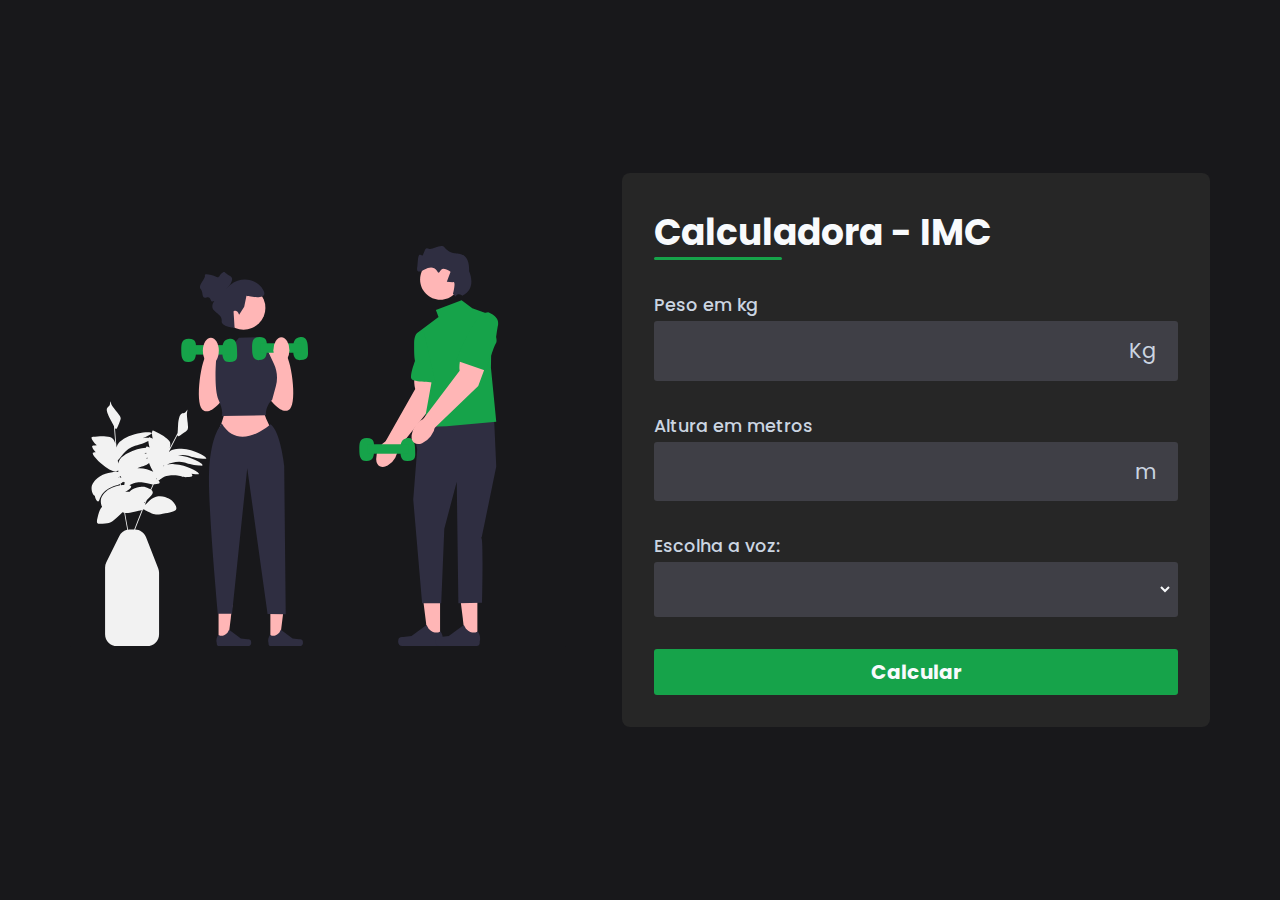
==== index.html @ f1776a1c "first commit" ====
<!DOCTYPE html>
<html lang="pt-br">
<head>
    <meta charset="UTF-8">
    <meta http-equiv="X-UA-Compatible" content="IE=edge">
    <meta name="viewport" content="width=device-width, initial-scale=1.0">

    <link rel="stylesheet" href="style.css">
    <link rel="manifest" href="manifest.json">
    <link rel="stylesheet" href="https://cdnjs.cloudflare.com/ajax/libs/font-awesome/6.2.1/css/all.min.css" integrity="sha512-MV7K8+y+gLIBoVD59lQIYicR65iaqukzvf/nwasF0nqhPay5w/9lJmVM2hMDcnK1OnMGCdVK+iQrJ7lzPJQd1w==" crossorigin="anonymous" referrerpolicy="no-referrer" />

    <title>Calculadora de IMC com Síntese de Voz</title>
</head>
<body>
    <main id="container">
        <section id="img">
            <img src="illustration.svg" alt="Ilustração de saúde">
        </section>

        <section id="calculator">
            <form id="form">
                <h1 id="title">
                    Calculadora - IMC
                </h1>

                <div class="input-box">
                    <label for="weight">
                        Peso em kg
                    </label>
                    <div class="input-field">
                        <i class="fa-solid fa-weight-hanging"></i>
                        <input type="number" id="weight" name="weight" required>
                        <span>
                            Kg
                        </span>
                    </div>
                </div>

                <div class="input-box">
                    <label for="height">
                        Altura em metros
                    </label>
                    <div class="input-field">
                        <i class="fa-solid fa-ruler"></i>
                        <input type="number" step="0.01" id="height" name="height" required>
                        <span>
                            m
                        </span>
                    </div>
                </div>

                <div class="input-box">
                    <label for="voiceSelect">Escolha a voz:</label>
                    <div class="input-field">
                        <select id="voiceSelect"></select>
                    </div>
                </div>
                
                <button id="calculate" type="submit">
                    Calcular
                </button>
            </form>    
            
            <div id="infos" class="hidden">
                <div id="result">
                    <div id="bmi">
                        <span id="value"></span>
                    </div>
                    <div id="description">
                        <span></span>
                    </div>  
                </div>

                <div id="more_info">
                    <a href="https://mundoeducacao.uol.com.br/saude-bem-estar/imc.htm">
                        Mais informações sobre o IMC
                        <i class="fa-solid fa-arrow-up-right-from-square"></i>
                    </a>
                </div>
            </div>   
        </section>
    </main>
    <script src="script.js"></script>
    <script>
        document.getElementById('form').addEventListener('submit', function(event) {
            event.preventDefault(); // Impede o envio padrão do formulário

            const peso = parseFloat(document.getElementById('weight').value);
            const altura = parseFloat(document.getElementById('height').value);

            if (isNaN(peso) || isNaN(altura)) {
                alert('Por favor, insira valores válidos.');
                return;
            }

            const bmi = (peso / (altura * altura)).toFixed(2);
            let description = '';

            if (bmi < 18.5) {
                description = 'Cuidado! Você está abaixo do peso!';
            } else if (bmi >= 18.5 && bmi <= 25) {
                description = 'Você está no peso ideal!';
            } else if (bmi > 25 && bmi <= 30) {
                description = 'Cuidado! Você está com sobrepeso!';
            } else {
                description = 'Cuidado! Você está com obesidade!';
            }

            const resultado = document.getElementById('infos');
            resultado.classList.remove('hidden'); // Exibe a seção de resultados
            document.getElementById('value').textContent = `Seu IMC é ${bmi.replace('.', ',')}.`;
            document.getElementById('description').textContent = description;

            // Sintetização de voz
            if ('speechSynthesis' in window) {
                const utterance = new SpeechSynthesisUtterance();
                utterance.text = resultado.textContent;
                const voices = speechSynthesis.getVoices();
                const selectedVoice = document.getElementById('voiceSelect').value; // Obtenha a voz selecionada
                utterance.voice = voices.find(voice => voice.name === selectedVoice); // Encontre a voz correspondente
                speechSynthesis.speak(utterance);
            } else {
                alert('Seu navegador não suporta a funcionalidade de síntese de voz.');
            }
        });

        // Função para carregar as vozes disponíveis
        function loadVoices() {
            const voices = speechSynthesis.getVoices();
            const voiceSelect = document.getElementById('voiceSelect');
            voiceSelect.innerHTML = ''; // Limpa o seletor antes de adicionar novas opções
            voices.forEach(voice => {
                const option = document.createElement('option');
                option.value = voice.name;
                option.textContent = `${voice.name} (${voice.lang})`;
                voiceSelect.appendChild(option);
            });
        }

        // Carrega as vozes quando a página é carregada
        window.addEventListener('load', loadVoices);
        // Adiciona um listener para quando as vozes mudam
        window.speechSynthesis.onvoiceschanged = loadVoices;

        // Registro do Service Worker
        if ('serviceWorker' in navigator) {
            window.addEventListener('load', function() {
                navigator.serviceWorker.register('/service-worker.js').then(function(registration) {
                    console.log('ServiceWorker registration successful with scope: ', registration.scope);
                }, function(error) {
                    console.log('ServiceWorker registration failed: ', error);
                });
            });
        }
    </script>
</body>
</html>
---- style.css ----
@import url('https://fonts.googleapis.com/css2?family=Poppins:wght@100;200;300;400;500;600&display=swap');

* {
    font-family: 'Poppins', sans-serif;
    margin: 0;
    padding: 0;
    box-sizing: border-box;
}

body {
    display: flex;
    align-items: center;
    justify-content: center;
    width: 100%;
    height: 100vh;
    background-color: #18181b;
}

#container {
    display: flex;
    align-items: center;
    gap: 3.5rem;
}

#img img {
    width: 31rem;
}

#calculator {
    display: flex;
    flex-direction: column;
    gap: 2rem;
    padding: 2rem;
    color: #f8fafc;
    background-color: #262626;
    border-radius: 8px;
}

#form {
    display: flex;
    flex-direction: column;
    gap: 2rem;
}

#title {
    font-size: 2.25rem;
    position: relative;
}

#title::after {
    position: absolute;
    content: '';
    width: 8rem;
    height: 3px;
    border-radius: 3px;
    background-color: #16a34a;
    bottom: 0;
    left: 0;
}

.input-box label {
    font-weight: 500;
    font-size: 1.1rem;
    color: #cbd5e1;
}

.input-field {
    display: flex;
    align-items: center;
    justify-content: space-between;
    background-color: #3f3f46;
    padding: 0.3rem;
    border-radius: 3px;
    margin-top: 3px;
}

.input-field span,  
.input-field i  {
    color: #cbd5e1;
    font-size: 1.3rem;
    padding: 0.6rem 1rem;
}

.input-field input,
.input-field select {
    background-color: transparent;
    border: none;
    width: 100%;
    font-size: 1.3rem;
    color: #f8fafc;
    padding: 0 0.5rem;
}

.input-field input::-webkit-outer-spin-button,
.input-field input::-webkit-inner-spin-button {
  appearance: none;
}

.input-field input:focus,
.input-field select:focus {
    outline: none;
}

#calculate {
    border: none;
    font-size: 1.25rem;
    font-weight: bold;
    color: #f8fafc;
    background-color: #16a34a;
    padding: 0.5rem 0;
    border-radius: 3px;
    cursor: pointer;
    width: 100%;
}

#result {
    display: flex;
    gap: 2rem;
    align-items: center;
    border-top: 1px solid #ffffff34;
    padding: 0.75rem 0;
}

#bmi {
    display: flex;
    align-items: center;
    flex-direction: column;
    font-size: 2.25rem;
}

#bmi span:last-child {
    font-size: 0.875rem;
    color:#cbd5e1;
}

.normal {
    color: #16a34a;
}

.attention {
    color: #dc2626;
}

#description{
   width: 15.5rem;
}

#more_info {
    text-align: center;
    border-top: 1px solid #ffffff34;
    padding-top: 1.5rem;
}

#more_info a {
    display: flex;
    justify-content: center;
    align-items: center;
    gap: 0.6rem;
    color: #16a34a;
    font-size: 0.875rem;
    text-decoration: none;
    transition: color 0.5s;
}

#more_info a:hover {
    color: #cbd5e1;
}

.hidden {
    display: none;
}

@media screen and (max-width: 1024px) {
    #img {
        display: none;
    }
}

@media screen and (max-width: 500px) {
    #img {
        display: none;
    }

    #container {
        width: 100%;
        height: 100%;
    }

    #calculator {
        width: 100%;
        height: 100%;
        border-radius: 0;
        justify-content: center;
    }
}

#voiceSelect {
    width: 100%; 
    padding: 10px; 
    font-size: 16px; 
    border-radius: 5px; 
    color: #f8fafc; 
}
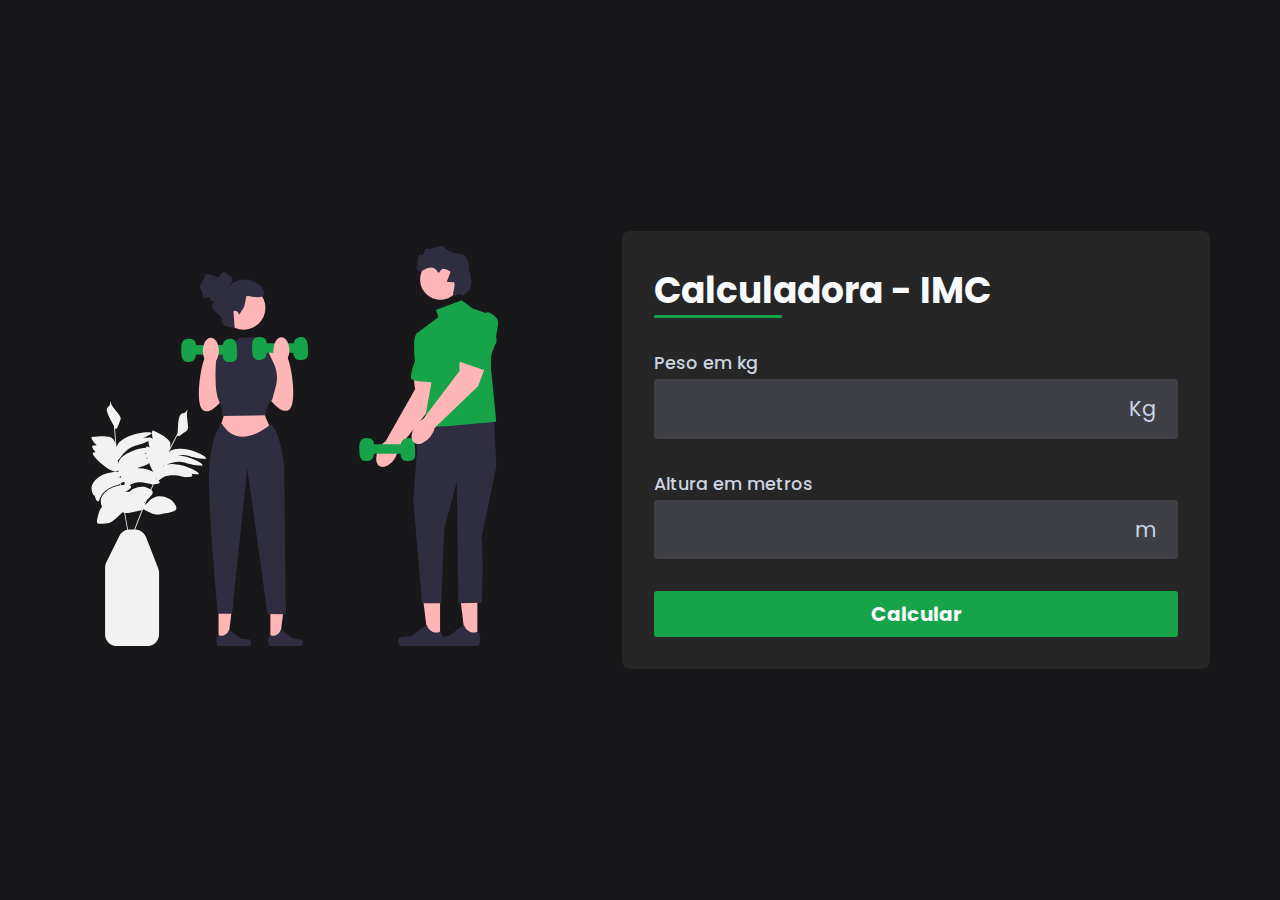
==== commit 2b39393d: "Update index.html" ====
--- a/index.html
+++ b/index.html
@@ -9,12 +9,12 @@
     <link rel="manifest" href="manifest.json">
     <link rel="stylesheet" href="https://cdnjs.cloudflare.com/ajax/libs/font-awesome/6.2.1/css/all.min.css" integrity="sha512-MV7K8+y+gLIBoVD59lQIYicR65iaqukzvf/nwasF0nqhPay5w/9lJmVM2hMDcnK1OnMGCdVK+iQrJ7lzPJQd1w==" crossorigin="anonymous" referrerpolicy="no-referrer" />
 
-    <title>Calculadora de IMC com Síntese de Voz</title>
+    <title>Calculadora de IMC</title>
 </head>
 <body>
     <main id="container">
         <section id="img">
-            <img src="illustration.svg" alt="Ilustração de saúde">
+            <img src="illustration.svg" alt="Imagem de ilustração">
         </section>
 
         <section id="calculator">
@@ -48,15 +48,8 @@
                         </span>
                     </div>
                 </div>
-
-                <div class="input-box">
-                    <label for="voiceSelect">Escolha a voz:</label>
-                    <div class="input-field">
-                        <select id="voiceSelect"></select>
-                    </div>
-                </div>
                 
-                <button id="calculate" type="submit">
+                <button id="calculate">
                     Calcular
                 </button>
             </form>    
@@ -65,6 +58,7 @@
                 <div id="result">
                     <div id="bmi">
                         <span id="value"></span>
+                        <span>Seu IMC</span>
                     </div>
                     <div id="description">
                         <span></span>
@@ -82,70 +76,9 @@
     </main>
     <script src="script.js"></script>
     <script>
-        document.getElementById('form').addEventListener('submit', function(event) {
-            event.preventDefault(); // Impede o envio padrão do formulário
-
-            const peso = parseFloat(document.getElementById('weight').value);
-            const altura = parseFloat(document.getElementById('height').value);
-
-            if (isNaN(peso) || isNaN(altura)) {
-                alert('Por favor, insira valores válidos.');
-                return;
-            }
-
-            const bmi = (peso / (altura * altura)).toFixed(2);
-            let description = '';
-
-            if (bmi < 18.5) {
-                description = 'Cuidado! Você está abaixo do peso!';
-            } else if (bmi >= 18.5 && bmi <= 25) {
-                description = 'Você está no peso ideal!';
-            } else if (bmi > 25 && bmi <= 30) {
-                description = 'Cuidado! Você está com sobrepeso!';
-            } else {
-                description = 'Cuidado! Você está com obesidade!';
-            }
-
-            const resultado = document.getElementById('infos');
-            resultado.classList.remove('hidden'); // Exibe a seção de resultados
-            document.getElementById('value').textContent = `Seu IMC é ${bmi.replace('.', ',')}.`;
-            document.getElementById('description').textContent = description;
-
-            // Sintetização de voz
-            if ('speechSynthesis' in window) {
-                const utterance = new SpeechSynthesisUtterance();
-                utterance.text = resultado.textContent;
-                const voices = speechSynthesis.getVoices();
-                const selectedVoice = document.getElementById('voiceSelect').value; // Obtenha a voz selecionada
-                utterance.voice = voices.find(voice => voice.name === selectedVoice); // Encontre a voz correspondente
-                speechSynthesis.speak(utterance);
-            } else {
-                alert('Seu navegador não suporta a funcionalidade de síntese de voz.');
-            }
-        });
-
-        // Função para carregar as vozes disponíveis
-        function loadVoices() {
-            const voices = speechSynthesis.getVoices();
-            const voiceSelect = document.getElementById('voiceSelect');
-            voiceSelect.innerHTML = ''; // Limpa o seletor antes de adicionar novas opções
-            voices.forEach(voice => {
-                const option = document.createElement('option');
-                option.value = voice.name;
-                option.textContent = `${voice.name} (${voice.lang})`;
-                voiceSelect.appendChild(option);
-            });
-        }
-
-        // Carrega as vozes quando a página é carregada
-        window.addEventListener('load', loadVoices);
-        // Adiciona um listener para quando as vozes mudam
-        window.speechSynthesis.onvoiceschanged = loadVoices;
-
-        // Registro do Service Worker
         if ('serviceWorker' in navigator) {
             window.addEventListener('load', function() {
-                navigator.serviceWorker.register('/service-worker.js').then(function(registration) {
+                navigator.serviceWorker.register('service-worker.js').then(function(registration) {
                     console.log('ServiceWorker registration successful with scope: ', registration.scope);
                 }, function(error) {
                     console.log('ServiceWorker registration failed: ', error);
@@ -155,3 +88,4 @@
     </script>
 </body>
 </html>
+
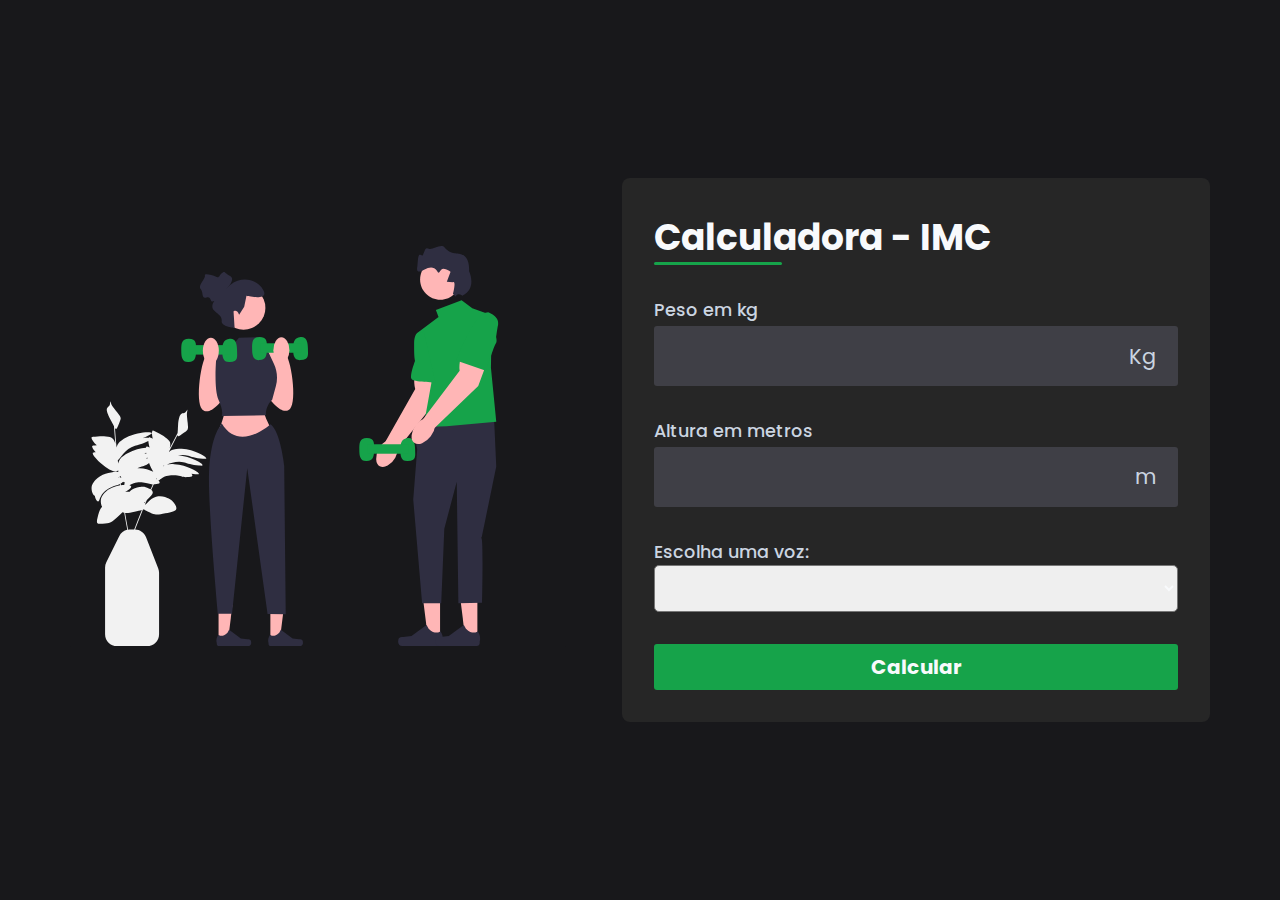
==== commit cf0d3b27: "Update index.html" ====
--- a/index.html
+++ b/index.html
@@ -48,6 +48,13 @@
                         </span>
                     </div>
                 </div>
+
+                <div class="input-box">
+                    <label for="voiceSelect">
+                        Escolha uma voz:
+                    </label>
+                    <select id="voiceSelect"></select>
+                </div>
                 
                 <button id="calculate">
                     Calcular
@@ -79,13 +86,12 @@
         if ('serviceWorker' in navigator) {
             window.addEventListener('load', function() {
                 navigator.serviceWorker.register('service-worker.js').then(function(registration) {
-                    console.log('ServiceWorker registration successful with scope: ', registration.scope);
+                    console.log('ServiceWorker registrado com sucesso no escopo: ', registration.scope);
                 }, function(error) {
-                    console.log('ServiceWorker registration failed: ', error);
+                    console.log('Falha ao registrar o ServiceWorker: ', error);
                 });
             });
         }
     </script>
 </body>
 </html>
-
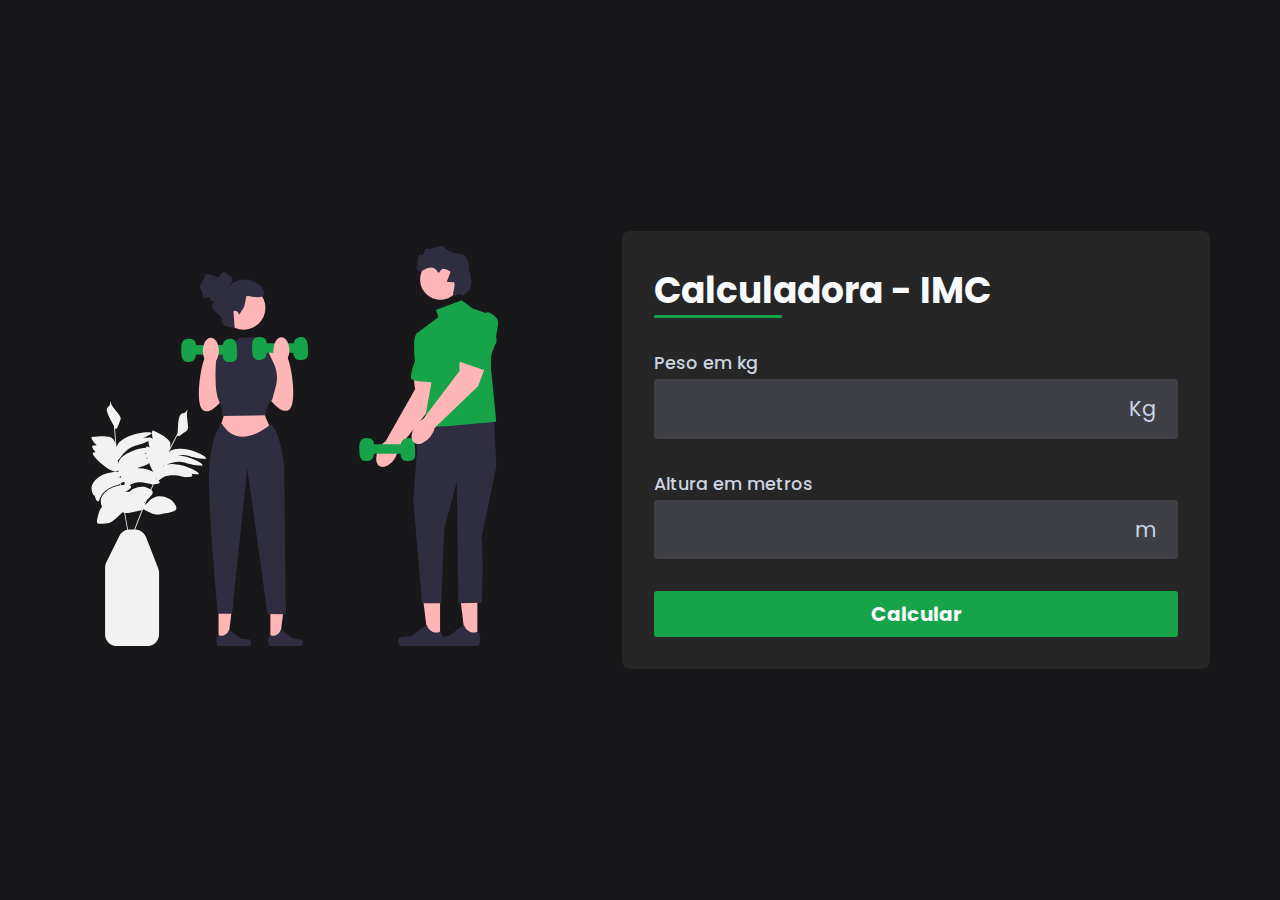
==== commit a98e6eef: "Update index.html" ====
--- a/index.html
+++ b/index.html
@@ -14,7 +14,7 @@
 <body>
     <main id="container">
         <section id="img">
-            <img src="illustration.svg" alt="Imagem de ilustração">
+            <img src="illustration.svg">
         </section>
 
         <section id="calculator">
@@ -48,17 +48,51 @@
                         </span>
                     </div>
                 </div>
-
-                <div class="input-box">
-                    <label for="voiceSelect">
-                        Escolha uma voz:
-                    </label>
-                    <select id="voiceSelect"></select>
-                </div>
                 
                 <button id="calculate">
                     Calcular
                 </button>
+                <script>
+                    document.getElementById('form').addEventListener('submit', function(event) {
+                        event.preventDefault();
+                
+                        const peso = parseFloat(document.getElementById('weight').value);
+                        const altura = parseFloat(document.getElementById('height').value);
+                
+                        if (isNaN(peso) || isNaN(altura)) {
+                            alert('Por favor, insira valores válidos.');
+                            return;
+                        }
+                
+                        const bmi = (peso / (altura * altura)).toFixed(2);
+                        let description = '';
+                
+                        if (bmi < 18.5) {
+                            description = 'Cuidado! Você está abaixo do peso!';
+                        } else if (bmi >= 18.5 && bmi <= 24.9) {
+                            description = 'Você está no peso ideal!';
+                        } else if (bmi >= 25 && bmi <= 29.9) {
+                            description = 'Cuidado! Você está com sobrepeso!';
+                        } else {
+                            description = 'Atenção! Você está com obesidade!';
+                        }
+                
+                        document.getElementById('value').textContent = bmi.replace('.', ',');
+                        document.getElementById('description span').textContent = description;
+                        document.getElementById('infos').classList.remove('hidden');
+                
+                        if ('speechSynthesis' in window) {
+                            const utterance = new SpeechSynthesisUtterance();
+                            utterance.text = `Seu IMC é ${bmi.replace('.', ',')}. ${description}`;
+                            const voices = speechSynthesis.getVoices();
+                            utterance.voice = voices[0]; // Opcional: selecione a primeira voz disponível
+                            speechSynthesis.speak(utterance);
+                        } else {
+                            alert('Seu navegador não suporta a funcionalidade de síntese de voz.');
+                        }
+                    });
+                </script>
+                
             </form>    
             
             <div id="infos" class="hidden">
@@ -85,10 +119,10 @@
     <script>
         if ('serviceWorker' in navigator) {
             window.addEventListener('load', function() {
-                navigator.serviceWorker.register('service-worker.js').then(function(registration) {
-                    console.log('ServiceWorker registrado com sucesso no escopo: ', registration.scope);
+                navigator.serviceWorker.register('/service-worker.js').then(function(registration) {
+                    console.log('ServiceWorker registration successful with scope: ', registration.scope);
                 }, function(error) {
-                    console.log('Falha ao registrar o ServiceWorker: ', error);
+                    console.log('ServiceWorker registration failed: ', error);
                 });
             });
         }
